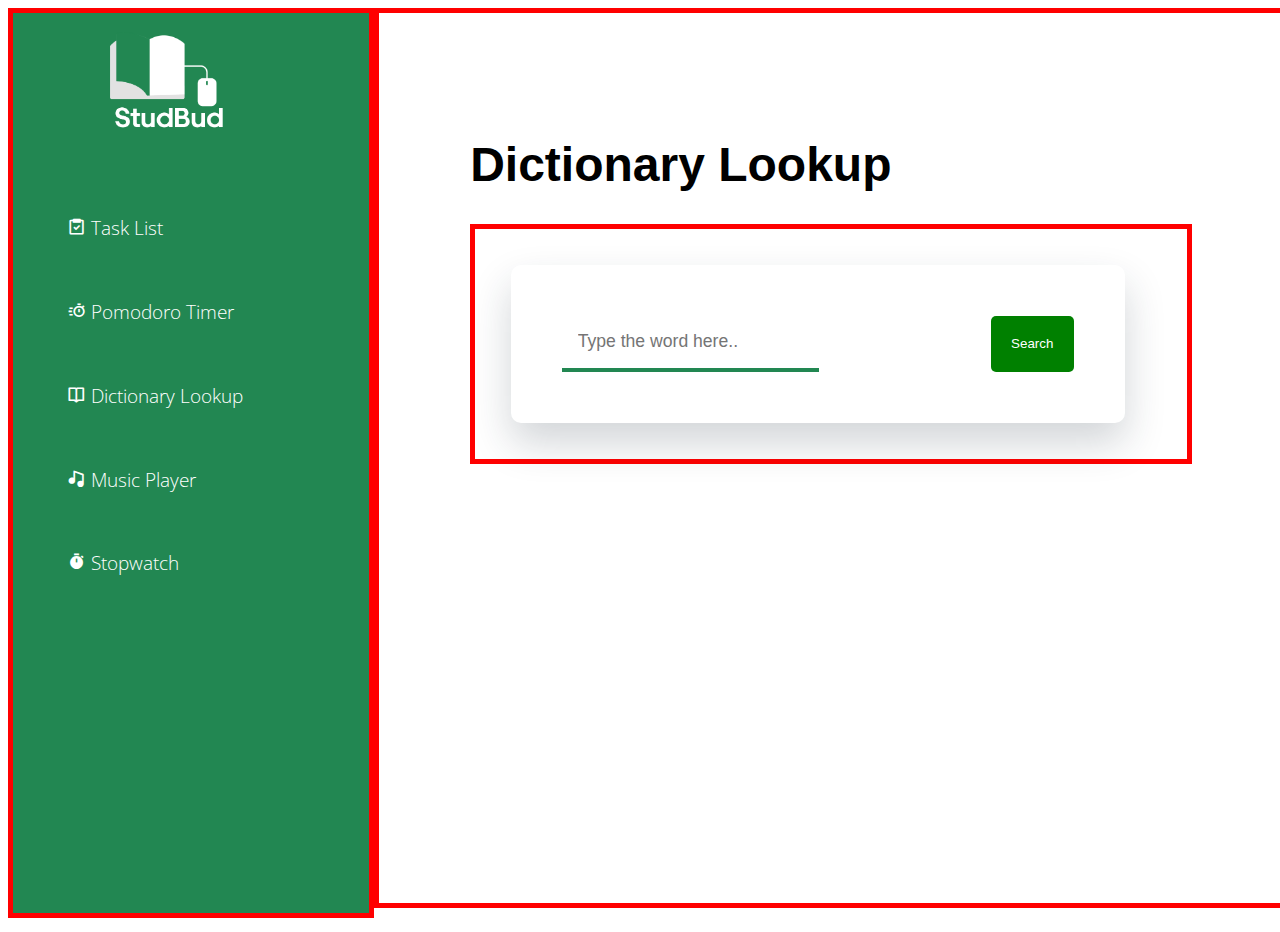
==== public/dictionary.html @ 483208fe "Working tasklist, music, dictionary, stopwatch" ====
<!DOCTYPE html>
<html>

<head>
  <meta charset="utf-8">
  <meta name="viewport" content="width=device-width">
  <title>replit</title>
  <link href="styles/styles.css" rel="stylesheet" type="text/css" />
  <link href='https://unpkg.com/boxicons@2.1.2/css/boxicons.min.css' rel='stylesheet'>
  </head>
  
  <body>
     <div class="container">
    <div class="nav">
     <ul>
        <a class="navbar-brand" href="index.html">   
          <img src="studbud.png" class="logo-image" alt="StudBud Logo" >
        </a>   
        <li> <a href="index.html"> <i class='bx bx-task'></i> Task List </a> </li>
        <li><a href="pomodoro.html"> <i class='bx bx-timer' ></i> Pomodoro Timer</a></li>
        <li><a href="dictionary.html"><i class='bx bx-book-open' ></i> Dictionary Lookup</a></li>
        <li><a href="music.html"><i class='bx bxs-music'></i> Music Player</a></li>
        <li><a href="stopwatch.html"><i class='bx bxs-stopwatch' ></i> Stopwatch</a></li>
      </ul> 
    </div>

    <div class="main">
    <h1 class="moduletitle">Dictionary Lookup</h1>
    <div class="dictionary"
        <audio id="sound"></audio>
        <div class="lookup">
            <div class="search-box">
                <input
                    type="text"
                    placeholder="Type the word here.."
                    id="inp-word"/>
                <button id="search-btn">Search</button>
            </div>
            <div class="result" id="result"></div>
        </div>
    </div>
    </div>
    <script src="dictionary.js"></script>
  </body>
</html>
---- public/styles/styles.css ----
@import url(tasklist.css);
@import url(stopwatch.css);
@import url(dictionary.css);
@import url('https://fonts.googleapis.com/css2?family=Open+Sans:wght@600&display=swap');


.main {
  border-style: solid;
  border-width: 5px;
  border-color: red;
}

h1, h2, p, li {
  font-family: 'Open Sans', sans-serif;
}

/* Nav Bar */
.logo-image {
  width: 60%;
  display: block;
  margin: 0 auto;
}
.nav {
  border-style: solid;
  border-width: 5px;
  border-color: red;
}



.container {
  height: 100%;
}

.nav ul {
  font-weight: 300;
  font-size: 1.5vmax;
  list-style-type: none;
  width: 80%;
  height: 100%;
  
  
}

.nav li a {
  display: block;
  color: #FFFFFF;
  padding: 10% 5%;
  text-decoration: none;
  position: relative;

}

.nav {
  background-color: #228752;
  height: 100%;
  
  
}

/* Nav Hover */
li a:hover {
  background-color: #103c1633;
  color: #ffff
  position: absolute;
  border-radius: 25px;
}
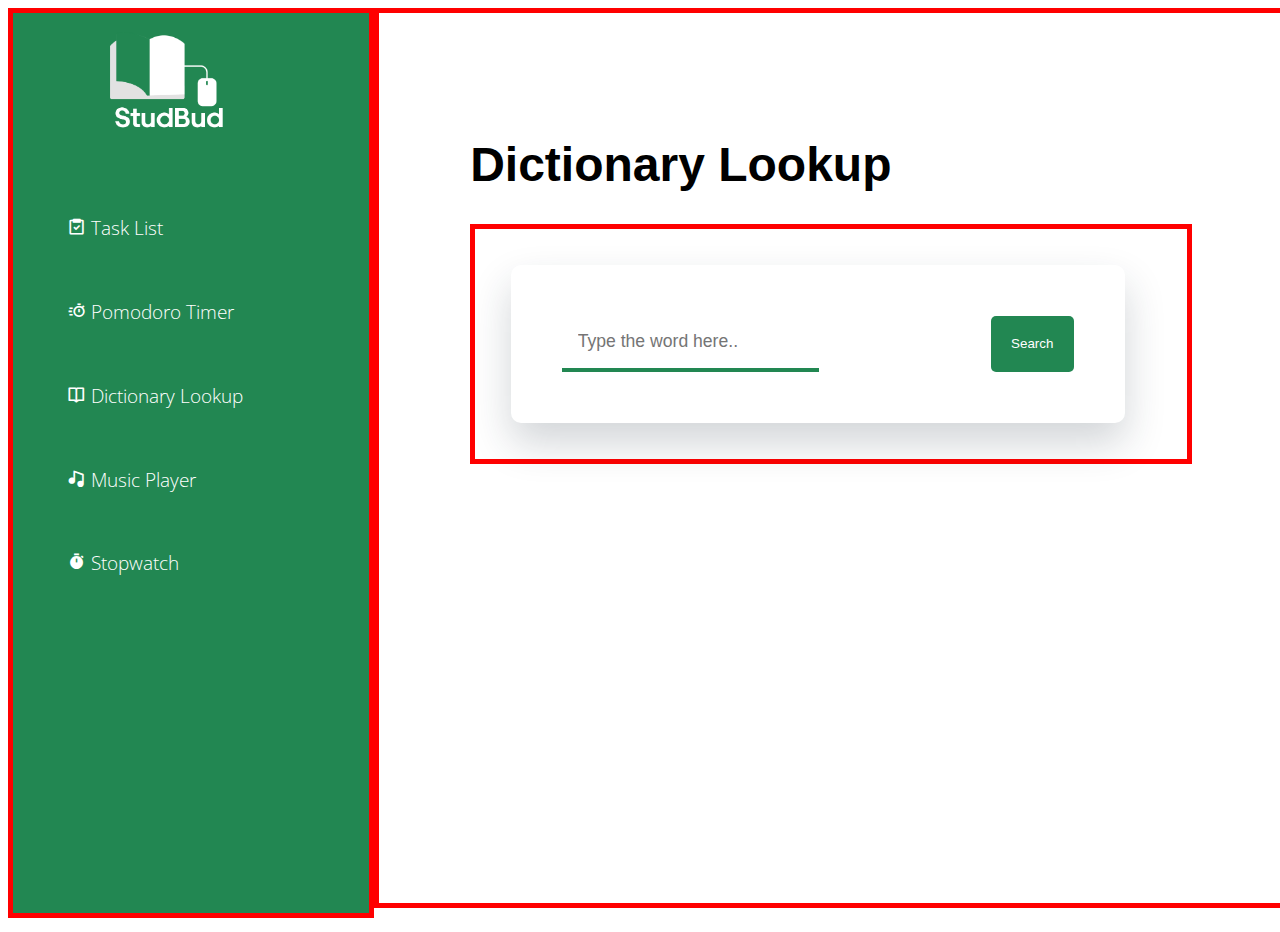
==== commit eab123fb: "pomodoro timer" ====
--- a/public/dictionary.html
+++ b/public/dictionary.html
@@ -4,7 +4,7 @@
 <head>
   <meta charset="utf-8">
   <meta name="viewport" content="width=device-width">
-  <title>replit</title>
+  <title>StudBud</title>
   <link href="styles/styles.css" rel="stylesheet" type="text/css" />
   <link href='https://unpkg.com/boxicons@2.1.2/css/boxicons.min.css' rel='stylesheet'>
   </head>
--- a/public/styles/styles.css
+++ b/public/styles/styles.css
@@ -1,6 +1,9 @@
 @import url(tasklist.css);
 @import url(stopwatch.css);
 @import url(dictionary.css);
+@import url(pomodoro.css);
+
+
 @import url('https://fonts.googleapis.com/css2?family=Open+Sans:wght@600&display=swap');
 
 
@@ -26,8 +29,6 @@
   border-color: red;
 }
 
-
-
 .container {
   height: 100%;
 }
@@ -38,8 +39,6 @@
   list-style-type: none;
   width: 80%;
   height: 100%;
-  
-  
 }
 
 .nav li a {
@@ -54,14 +53,12 @@
 .nav {
   background-color: #228752;
   height: 100%;
-  
-  
 }
 
-/* Nav Hover */
+/* Nav Hover
 li a:hover {
   background-color: #103c1633;
-  color: #ffff
+  color: #ffff;
   position: absolute;
   border-radius: 25px;
-}+} */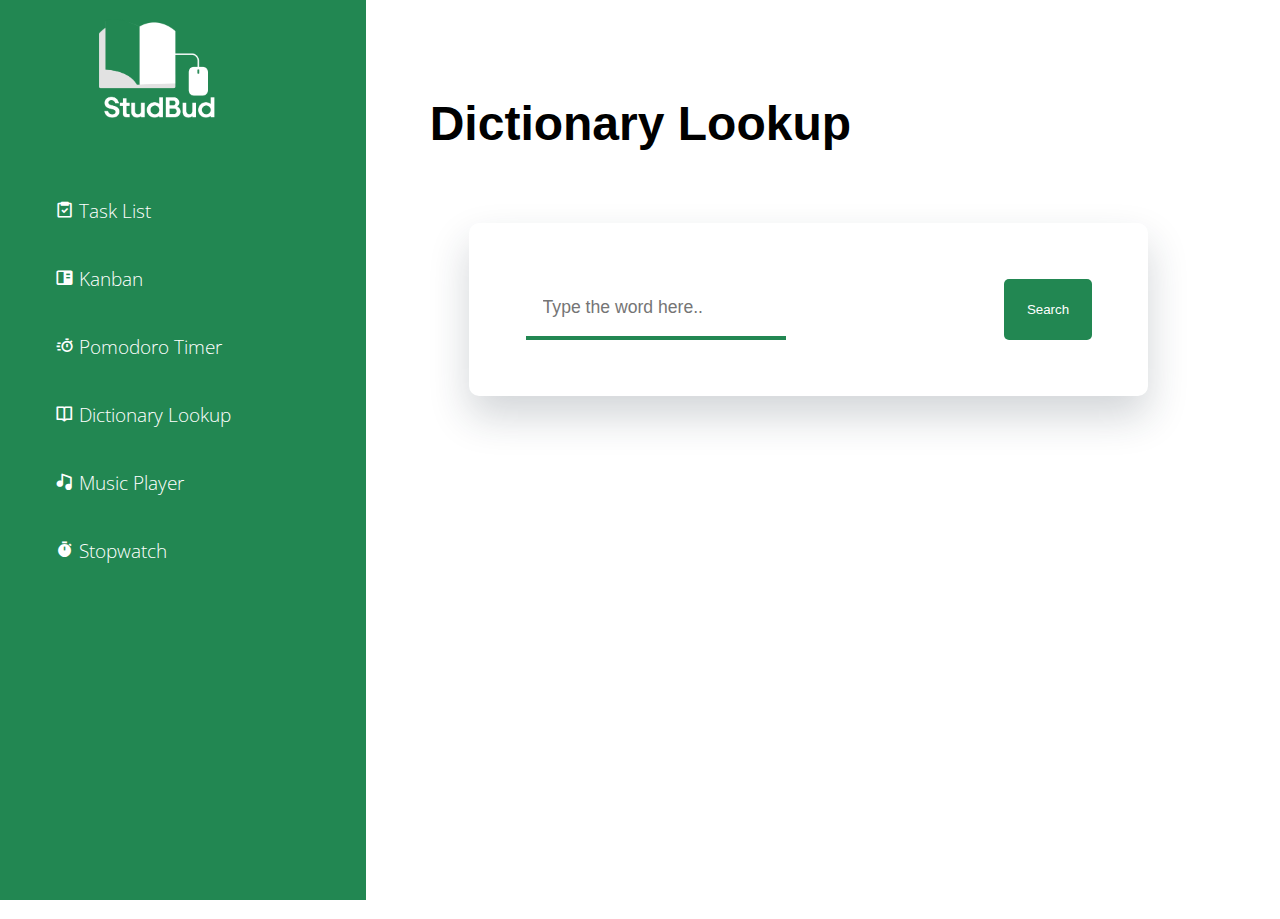
==== commit 97c28f7e: "markdown README" ====
--- a/public/dictionary.html
+++ b/public/dictionary.html
@@ -5,6 +5,7 @@
   <meta charset="utf-8">
   <meta name="viewport" content="width=device-width">
   <title>StudBud</title>
+  <link rel="icon" type="image/x-icon" href="icon.png">
   <link href="styles/styles.css" rel="stylesheet" type="text/css" />
   <link href='https://unpkg.com/boxicons@2.1.2/css/boxicons.min.css' rel='stylesheet'>
   </head>
@@ -17,6 +18,7 @@
           <img src="studbud.png" class="logo-image" alt="StudBud Logo" >
         </a>   
         <li> <a href="index.html"> <i class='bx bx-task'></i> Task List </a> </li>
+        <li> <a href="kanban.html"> <i class='bx bxs-book-content'></i> Kanban </a> </li>
         <li><a href="pomodoro.html"> <i class='bx bx-timer' ></i> Pomodoro Timer</a></li>
         <li><a href="dictionary.html"><i class='bx bx-book-open' ></i> Dictionary Lookup</a></li>
         <li><a href="music.html"><i class='bx bxs-music'></i> Music Player</a></li>
@@ -29,7 +31,7 @@
     <div class="dictionary"
         <audio id="sound"></audio>
         <div class="lookup">
-            <div class="search-box">
+            <div class="searchBox">
                 <input
                     type="text"
                     placeholder="Type the word here.."
--- a/public/styles/styles.css
+++ b/public/styles/styles.css
@@ -2,15 +2,14 @@
 @import url(stopwatch.css);
 @import url(dictionary.css);
 @import url(pomodoro.css);
+@import url(kanban.css);
 
 
 @import url('https://fonts.googleapis.com/css2?family=Open+Sans:wght@600&display=swap');
 
 
 .main {
-  border-style: solid;
-  border-width: 5px;
-  border-color: red;
+  padding: 7%;
 }
 
 h1, h2, p, li {
@@ -23,11 +22,7 @@
   display: block;
   margin: 0 auto;
 }
-.nav {
-  border-style: solid;
-  border-width: 5px;
-  border-color: red;
-}
+
 
 .container {
   height: 100%;
@@ -44,21 +39,20 @@
 .nav li a {
   display: block;
   color: #FFFFFF;
-  padding: 10% 5%;
+  padding: 7% 5%;
   text-decoration: none;
   position: relative;
-
 }
 
 .nav {
   background-color: #228752;
   height: 100%;
+  position: sticky;
 }
 
-/* Nav Hover
 li a:hover {
   background-color: #103c1633;
   color: #ffff;
-  position: absolute;
-  border-radius: 25px;
-} */+  border-radius: 20px;
+  transition: background-color 0.2s;
+}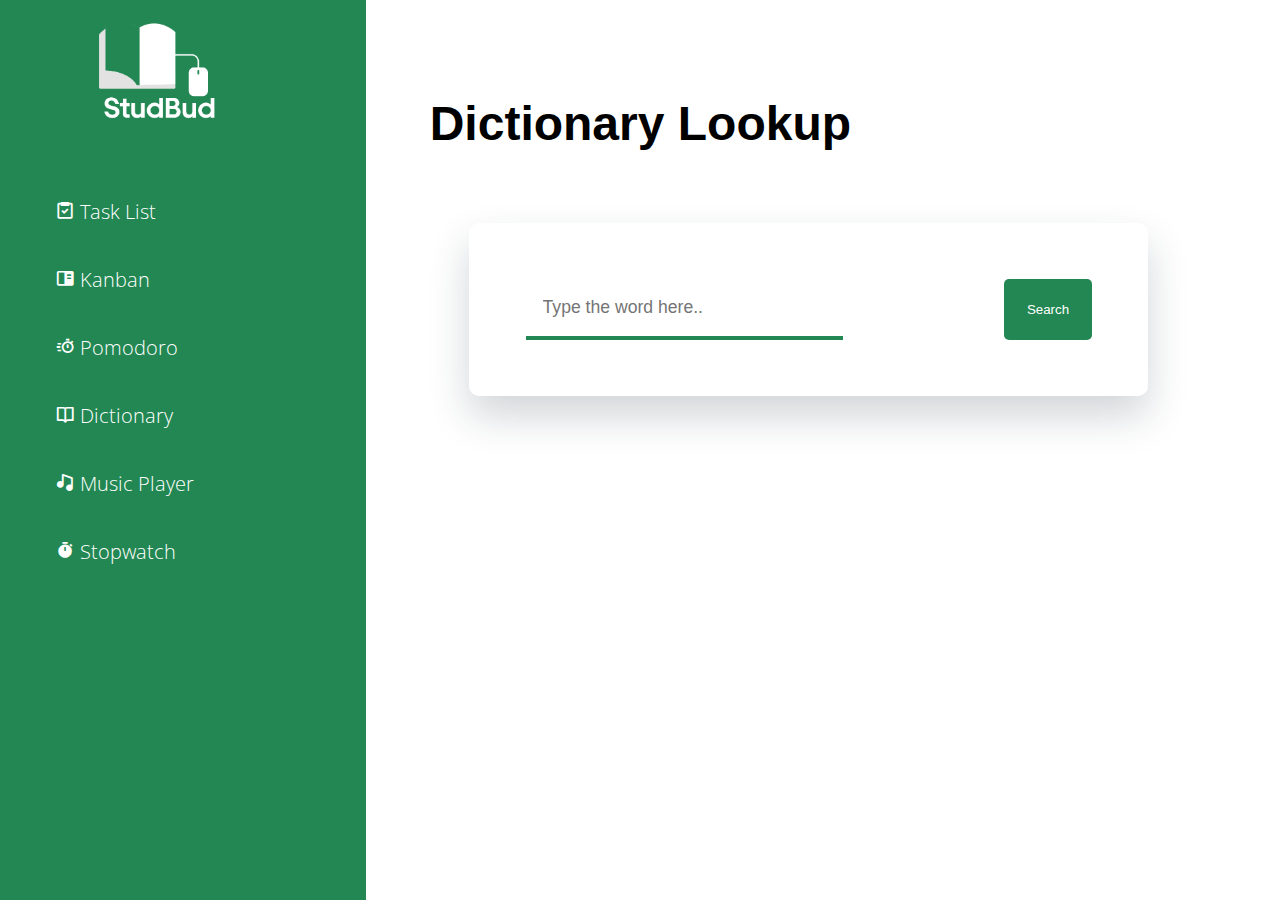
==== commit 47ba9658: "Resposive navigation panel, markdown - updates" ====
--- a/public/dictionary.html
+++ b/public/dictionary.html
@@ -17,12 +17,12 @@
         <a class="navbar-brand" href="index.html">   
           <img src="studbud.png" class="logo-image" alt="StudBud Logo" >
         </a>   
-        <li> <a href="index.html"> <i class='bx bx-task'></i> Task List </a> </li>
-        <li> <a href="kanban.html"> <i class='bx bxs-book-content'></i> Kanban </a> </li>
-        <li><a href="pomodoro.html"> <i class='bx bx-timer' ></i> Pomodoro Timer</a></li>
-        <li><a href="dictionary.html"><i class='bx bx-book-open' ></i> Dictionary Lookup</a></li>
-        <li><a href="music.html"><i class='bx bxs-music'></i> Music Player</a></li>
-        <li><a href="stopwatch.html"><i class='bx bxs-stopwatch' ></i> Stopwatch</a></li>
+        <li> <a href="index.html"> <i class='bx bx-task'></i> <p class="navtext"> Task List </p></a> </li>
+        <li> <a href="kanban.html"> <i class='bx bxs-book-content'></i><p class="navtext"> Kanban </p></a> </li>
+        <li><a href="pomodoro.html"> <i class='bx bx-timer' ></i> <p class="navtext"> Pomodoro </p></a></li>
+        <li><a href="dictionary.html"><i class='bx bx-book-open' ></i> <p class="navtext"> Dictionary </p></a></li>
+        <li><a href="music.html"><i class='bx bxs-music'></i> <p class="navtext"> Music Player </p></a></li>
+        <li><a href="stopwatch.html"><i class='bx bxs-stopwatch' ></i> <p class="navtext"> Stopwatch </p></a></li>
       </ul> 
     </div>
 
--- a/public/styles/styles.css
+++ b/public/styles/styles.css
@@ -30,7 +30,7 @@
 
 .nav ul {
   font-weight: 300;
-  font-size: 1.5vmax;
+  font-size: 20px;
   list-style-type: none;
   width: 80%;
   height: 100%;
@@ -44,6 +44,10 @@
   position: relative;
 }
 
+p {
+  display: inline;
+}
+
 .nav {
   background-color: #228752;
   height: 100%;
@@ -55,4 +59,16 @@
   color: #ffff;
   border-radius: 20px;
   transition: background-color 0.2s;
+}
+
+
+/* Responsive side bar */
+@media only screen and (max-width: 600px) {
+  .navtext {
+      display: none;
+  }
+
+  .nav ul {
+    font-size: 35px;
+  }
 }